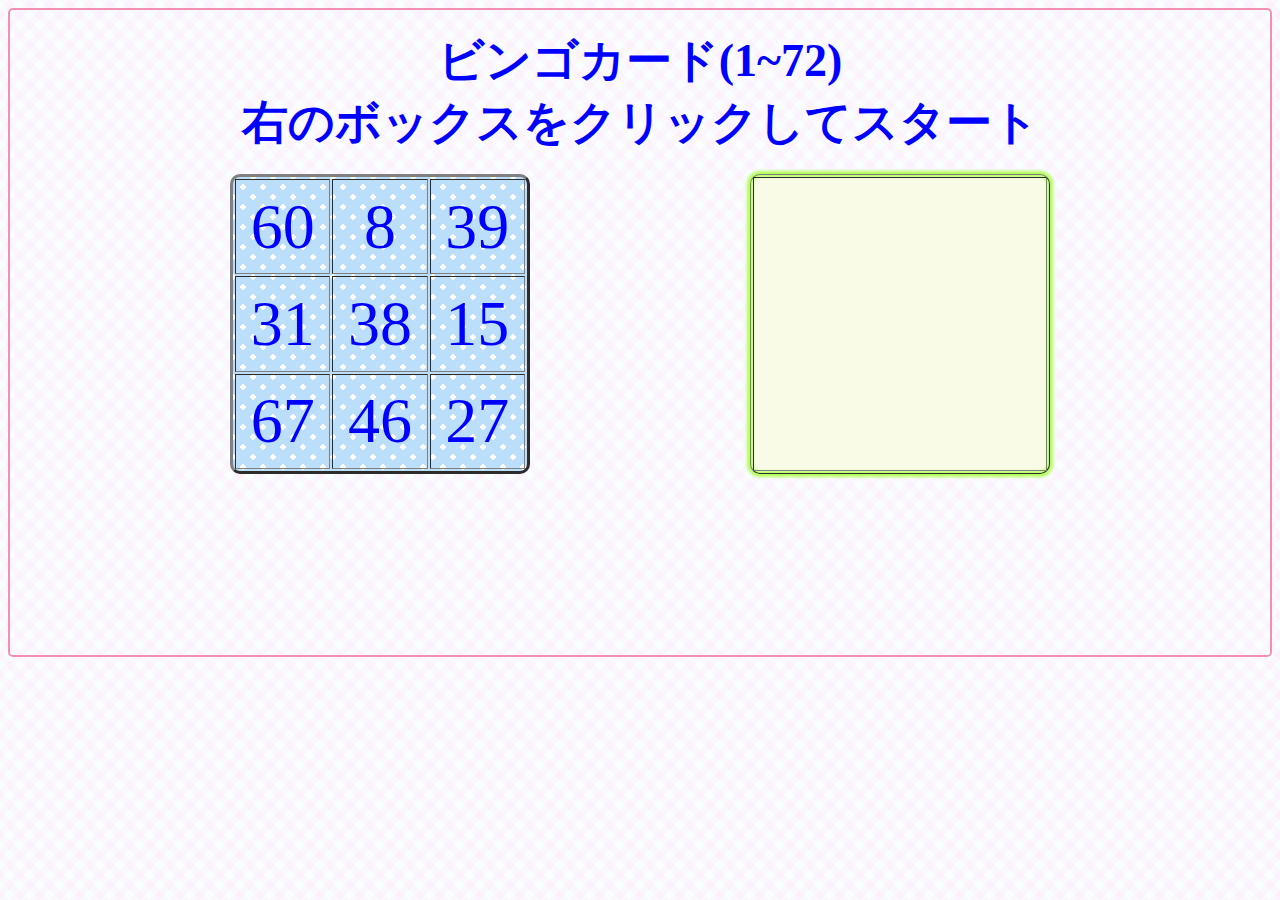
==== docs/index.html @ bfc48d39 "fix" ====
<!DOCTYPE html>
<html>
<head>
  <meta name="viewport" content="width=device-width, initial-scale=1">
  <meta charset="UTF-8">
  <title>Bingo Master!!</title>
  <link href="./bingo.css" rel="stylesheet"/>
</head>


<body class="back">
  <div class="tmp">
    <h1 class="bingo">ビンゴカード(1~72)</h1>
    <h1 class="bingo2">右のボックスをクリックしてスタート</h1> 
  </div>

  <div class="tmp2">
    <table class="waku" border="3">
      <tr>
	<td align="center" class="suzi" id="id1"></td>
	<td align="center" class="suzi" id="id2"></td>
	<td align="center" class="suzi" id="id3"></td>
    </tr>
      
      <tr>
	<td align="center" class="suzi" id="id4"></td>
	<td align="center" class="suzi" id="id5"></td>
	<td align="center" class="suzi" id="id6"></td>
      </tr>
      
      <tr>
	<td align="center" class="suzi" id="id7"></td>
	<td align="center" class="suzi" id="id8"></td>
	<td align="center" class="suzi" id="id9"></td>
      </tr>
    </table>
    
    <script type="text/javascript" src="./bingo.js"></script>
    <script>
      for(let i = 0; i < ids.length; i++) {
	document.getElementById(ids[i]).textContent = arr[i]
      } 
    </script>
    
    
    <table border="1" class="res" id="table2">
      <tr>
	<td align="center" class="suzi2" id="id10"></td>
      </tr>
    </table>
    
    <script>
      document.getElementById("table2").onclick = function() {
	if(flag==true){
	  flag=false;
	}
	else{
	  flag=true;
	}

	
	if(flag==true){
	  startBingo();
	  startMusic();
	}
	else{
	  stopBingo();
	  stopMusic();
	}
      }
      
    </script>
  </div>
  
</body>

</html>
---- docs/bingo.css ----
.back{
    position:relative;
    width: auto;
    height:645px;
    /* margin: 1em 0; */
    /* padding: 1em; */
    
    background-size: 20px 20px;
    border-radius: 5px;
    background-color: #f9ffff;
    background-image: linear-gradient(45deg,rgba(255,186,238,.1) 25%,transparent 25%,transparent 50%,rgba(255,186,238,.1) 50%,rgba(255,186,238,.1) 75%,transparent 75%,transparent),linear-gradient(-45deg,rgba(255,186,238,.1) 25%,transparent 25%,transparent 50%,rgba(255,186,238,.1) 50%,rgba(255,186,238,.1) 75%,transparent 75%,transparent);
    border: solid 2px #f48fb1;
}
.tmp{
    text-align:center;
    padding:10px;
    margin:10px;
}

.tmp2{
    position: relative;
    width: auto;
    display: flex;
    justify-content: space-evenly;
}
.bingo{
    position:relative;
    padding:0;
    margin:0;
    color:blue;
    font-weight:bold;
    font-size:46px;
}

.waku{
    position:relative;
    height:300px;
    width:300px;
    background-color: #bbdefb;
    background-image: radial-gradient(#fff 20%, transparent 0), radial-gradient(#fff 20%, transparent 0);
    background-position: 0 0, 10px 10px;
    background-size: 20px 20px;
    border-radius: 10px;
}

.suzi{
    color:blue;
    font-size: 400%;
}

.res{
    position:relative;
    width:300px;
    height:300px;
    box-shadow: 0 0 3px 3px #b2ff59, 0 0 3px 2px #b2ff59 inset;
    border-radius: 10px;
    background: #f9fbe7;
}

.suzi2{
    color:orange;
    font-size: 1000%;
}

.bingo2{
    position:relative;
    padding:0;
    margin:0;
    color:blue;
    font-weight:bold;
    font-size:46px;
}
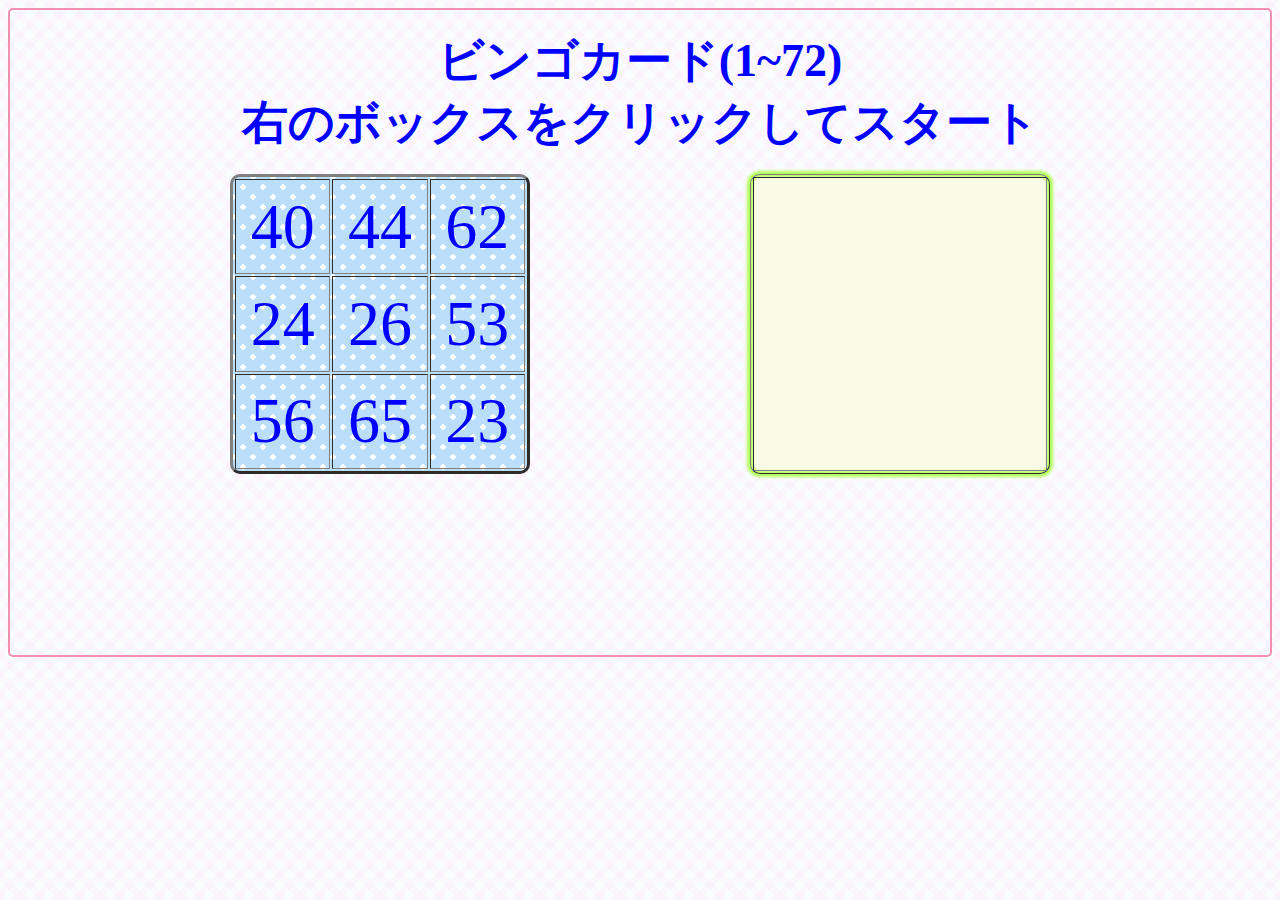
==== commit 112ab739: "fix" ====
--- a/docs/index.html
+++ b/docs/index.html
@@ -4,7 +4,7 @@
   <meta name="viewport" content="width=device-width, initial-scale=1">
   <meta charset="UTF-8">
   <title>Bingo Master!!</title>
-  <link href="./bingo.css" rel="stylesheet"/>
+  <link href="./css/bingo.css" rel="stylesheet"/>
 </head>
 
 
@@ -35,7 +35,7 @@
       </tr>
     </table>
     
-    <script type="text/javascript" src="./bingo.js"></script>
+    <script type="text/javascript" src="./js/bingo.js"></script>
     <script>
       for(let i = 0; i < ids.length; i++) {
 	document.getElementById(ids[i]).textContent = arr[i]
--- a/docs/css/bingo.css
+++ b/docs/css/bingo.css
@@ -0,0 +1,72 @@
+.back{
+    position:relative;
+    width: auto;
+    height:645px;
+    /* margin: 1em 0; */
+    /* padding: 1em; */
+    
+    background-size: 20px 20px;
+    border-radius: 5px;
+    background-color: #f9ffff;
+    background-image: linear-gradient(45deg,rgba(255,186,238,.1) 25%,transparent 25%,transparent 50%,rgba(255,186,238,.1) 50%,rgba(255,186,238,.1) 75%,transparent 75%,transparent),linear-gradient(-45deg,rgba(255,186,238,.1) 25%,transparent 25%,transparent 50%,rgba(255,186,238,.1) 50%,rgba(255,186,238,.1) 75%,transparent 75%,transparent);
+    border: solid 2px #f48fb1;
+}
+.tmp{
+    text-align:center;
+    padding:10px;
+    margin:10px;
+}
+
+.tmp2{
+    position: relative;
+    width: auto;
+    display: flex;
+    justify-content: space-evenly;
+}
+.bingo{
+    position:relative;
+    padding:0;
+    margin:0;
+    color:blue;
+    font-weight:bold;
+    font-size:46px;
+}
+
+.waku{
+    position:relative;
+    height:300px;
+    width:300px;
+    background-color: #bbdefb;
+    background-image: radial-gradient(#fff 20%, transparent 0), radial-gradient(#fff 20%, transparent 0);
+    background-position: 0 0, 10px 10px;
+    background-size: 20px 20px;
+    border-radius: 10px;
+}
+
+.suzi{
+    color:blue;
+    font-size: 400%;
+}
+
+.res{
+    position:relative;
+    width:300px;
+    height:300px;
+    box-shadow: 0 0 3px 3px #b2ff59, 0 0 3px 2px #b2ff59 inset;
+    border-radius: 10px;
+    background: #f9fbe7;
+}
+
+.suzi2{
+    color:orange;
+    font-size: 1000%;
+}
+
+.bingo2{
+    position:relative;
+    padding:0;
+    margin:0;
+    color:blue;
+    font-weight:bold;
+    font-size:46px;
+}
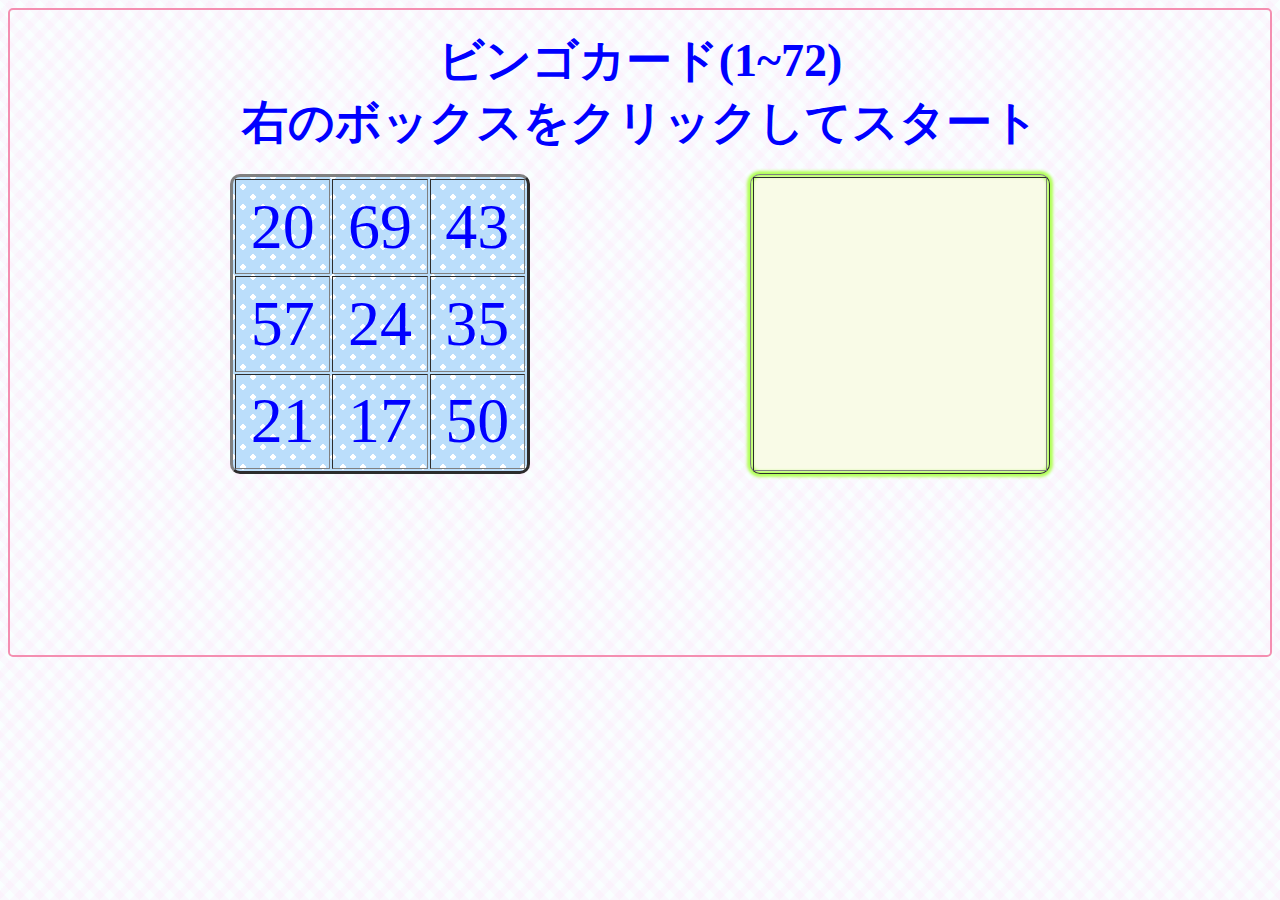
==== commit ed83d9b6: "fix" ====
--- a/docs/index.html
+++ b/docs/index.html
@@ -71,7 +71,19 @@
       
     </script>
   </div>
-  
+
+
+  <!-- The core Firebase JS SDK is always required and must be listed first -->
+  <script src="/__/firebase/8.0.2/firebase-app.js"></script>
+
+  <!-- TODO: Add SDKs for Firebase products that you want to use
+       https://firebase.google.com/docs/web/setup#available-libraries
+    -->
+  <script src="/__/firebase/8.0.2/firebase-analytics.js"></script>
+
+  <!-- Initialize Firebase -->
+  <script src="/__/firebase/init.js"></script>
+
 </body>
 
 </html>
